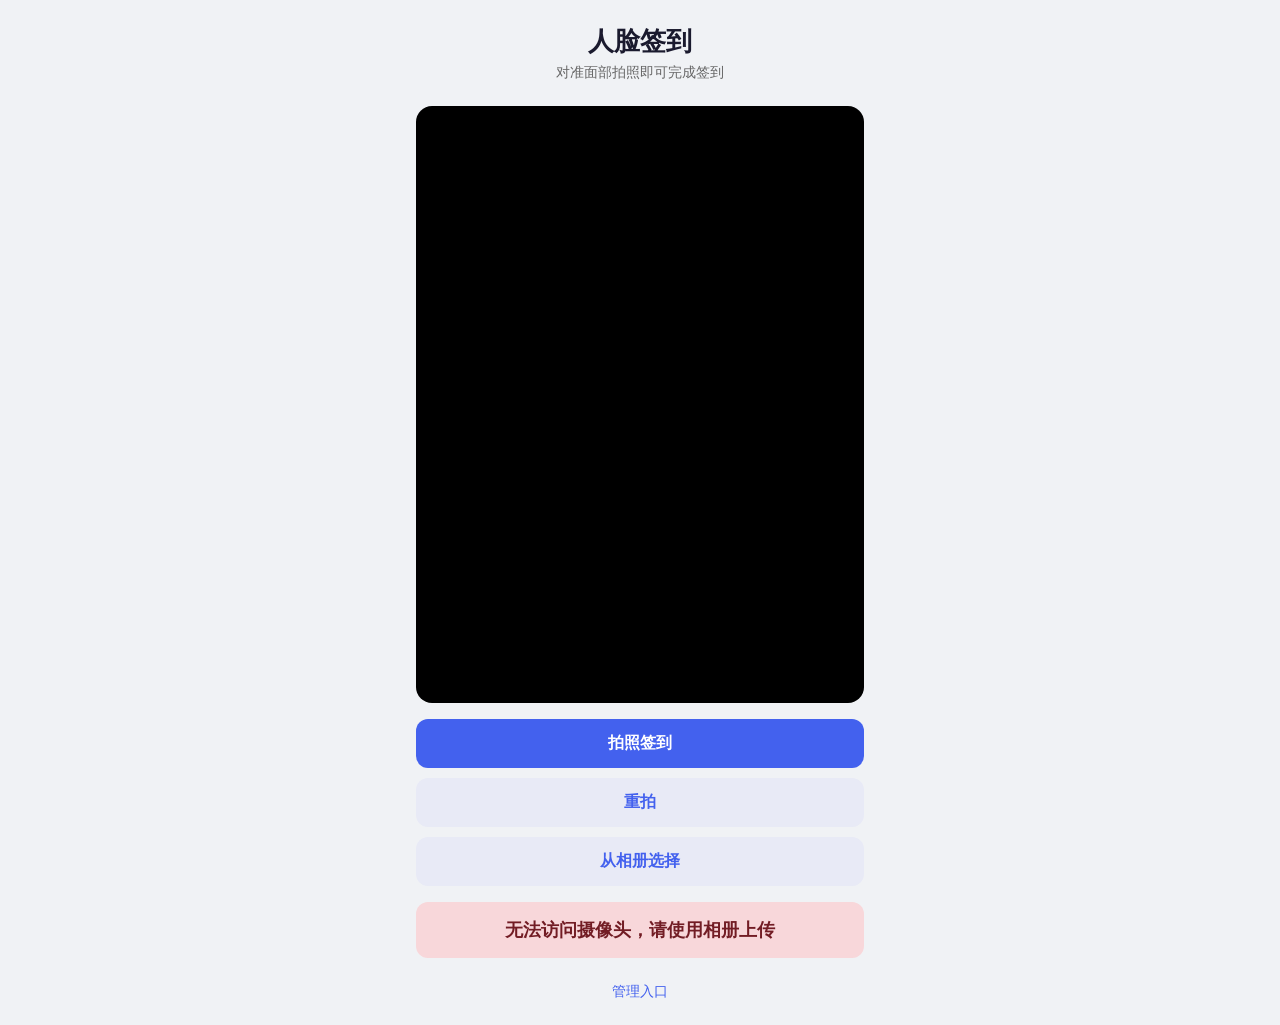
==== mobile/index.html @ 75b5d15c "Add files via upload 设计文档和基本框架" ====
<!DOCTYPE html>
<html lang="zh-CN">
<head>
  <meta charset="UTF-8">
  <meta name="viewport" content="width=device-width, initial-scale=1.0, maximum-scale=1.0, user-scalable=no">
  <title>人脸签到</title>
  <link rel="stylesheet" href="css/style.css">
</head>
<body>
  <div class="container">
    <header>
      <h1>人脸签到</h1>
      <p class="subtitle">对准面部拍照即可完成签到</p>
    </header>

    <div class="camera-area">
      <video id="video" autoplay playsinline></video>
      <canvas id="canvas" hidden></canvas>
      <img id="preview" hidden alt="预览">
    </div>

    <div class="actions">
      <button id="btnCapture" class="btn primary">拍照签到</button>
      <button id="btnRetake" class="btn secondary" hidden>重拍</button>
      <label class="btn secondary">
        从相册选择
        <input type="file" id="fileInput" accept="image/*" capture="user" hidden>
      </label>
    </div>

    <div id="result" class="result" hidden></div>

    <footer>
      <a href="admin.html">管理入口</a>
    </footer>
  </div>
  <script src="js/checkin.js"></script>
</body>
</html>
---- mobile/css/style.css ----
* { box-sizing: border-box; margin: 0; padding: 0; }

body {
  font-family: -apple-system, BlinkMacSystemFont, "Segoe UI", Roboto, "Helvetica Neue", sans-serif;
  background: #f0f2f5;
  color: #1a1a2e;
  min-height: 100vh;
}

.container {
  max-width: 480px;
  margin: 0 auto;
  padding: 24px 16px;
}

header { text-align: center; margin-bottom: 24px; }
header h1 { font-size: 1.6rem; font-weight: 700; }
.subtitle { color: #666; margin-top: 4px; font-size: 0.9rem; }

.camera-area {
  background: #000;
  border-radius: 16px;
  overflow: hidden;
  aspect-ratio: 3/4;
  margin-bottom: 16px;
}

#video, #preview {
  width: 100%;
  height: 100%;
  object-fit: cover;
}

.actions {
  display: flex;
  flex-direction: column;
  gap: 10px;
  margin-bottom: 16px;
}

.btn {
  display: block;
  width: 100%;
  padding: 14px;
  border: none;
  border-radius: 12px;
  font-size: 1rem;
  font-weight: 600;
  cursor: pointer;
  text-align: center;
}

.btn.primary { background: #4361ee; color: #fff; }
.btn.secondary { background: #e8eaf6; color: #4361ee; }
.btn:disabled { opacity: 0.5; cursor: not-allowed; }

.result {
  padding: 16px;
  border-radius: 12px;
  text-align: center;
  font-size: 1.1rem;
  font-weight: 600;
}

.result.success { background: #d4edda; color: #155724; }
.result.error { background: #f8d7da; color: #721c24; }

.card {
  background: #fff;
  border-radius: 16px;
  padding: 20px;
  margin-bottom: 16px;
  box-shadow: 0 2px 8px rgba(0,0,0,0.06);
}

.card h2 { font-size: 1.1rem; margin-bottom: 12px; }

input[type="text"], input[type="password"], input[type="date"], input[type="file"] {
  width: 100%;
  padding: 12px;
  margin-bottom: 10px;
  border: 1px solid #ddd;
  border-radius: 8px;
  font-size: 1rem;
}

.tabs { display: flex; gap: 8px; margin-bottom: 12px; }
.tab {
  flex: 1;
  padding: 10px;
  border: none;
  border-radius: 8px;
  background: #e8eaf6;
  cursor: pointer;
  font-weight: 600;
}
.tab.active { background: #4361ee; color: #fff; }

.list { list-style: none; margin-top: 12px; }
.list li {
  padding: 12px;
  border-bottom: 1px solid #eee;
  display: flex;
  justify-content: space-between;
  align-items: center;
  font-size: 0.9rem;
}

.list li button {
  padding: 6px 12px;
  border: none;
  border-radius: 6px;
  background: #fee;
  color: #c00;
  cursor: pointer;
  font-size: 0.8rem;
}

footer { text-align: center; margin-top: 24px; }
footer a { color: #4361ee; text-decoration: none; font-size: 0.9rem; }
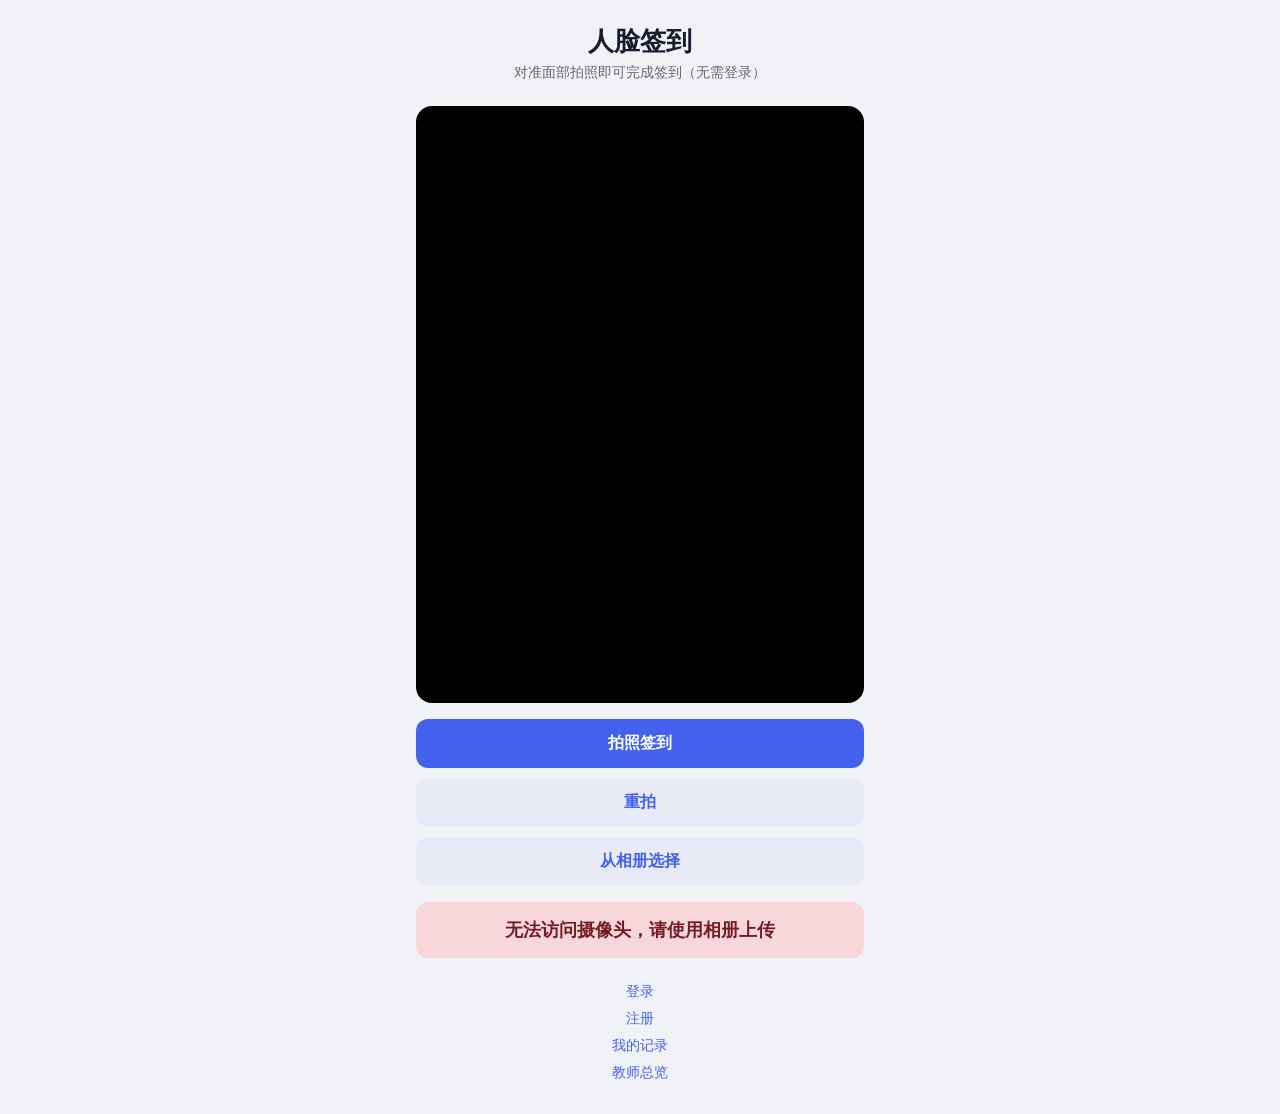
==== commit bad6e23e: "框架修改和设计文档修改" ====
--- a/mobile/index.html
+++ b/mobile/index.html
@@ -10,7 +10,7 @@
   <div class="container">
     <header>
       <h1>人脸签到</h1>
-      <p class="subtitle">对准面部拍照即可完成签到</p>
+      <p class="subtitle">对准面部拍照即可完成签到（无需登录）</p>
     </header>
 
     <div class="camera-area">
@@ -30,10 +30,15 @@
 
     <div id="result" class="result" hidden></div>
 
-    <footer>
-      <a href="admin.html">管理入口</a>
-    </footer>
+    <nav class="nav-links">
+      <a href="login.html">登录</a>
+      <a href="register.html">注册</a>
+      <a href="records.html">我的记录</a>
+      <a href="dashboard.html">教师总览</a>
+    </nav>
   </div>
+  <script src="js/config.js"></script>
+  <script src="js/common.js"></script>
   <script src="js/checkin.js"></script>
 </body>
 </html>
--- a/mobile/css/style.css
+++ b/mobile/css/style.css
@@ -11,6 +11,7 @@
   max-width: 480px;
   margin: 0 auto;
   padding: 24px 16px;
+  padding-bottom: 32px;
 }
 
 header { text-align: center; margin-bottom: 24px; }
@@ -116,5 +117,85 @@
   font-size: 0.8rem;
 }
 
+.camera-area.small {
+  aspect-ratio: 4/3;
+  margin: 12px 0;
+}
+
+.nav-links {
+  display: flex;
+  flex-direction: column;
+  gap: 8px;
+  text-align: center;
+  margin-top: 24px;
+}
+
+.nav-links a {
+  color: #4361ee;
+  text-decoration: none;
+  font-size: 0.9rem;
+}
+
+.link-btn {
+  display: block;
+  text-decoration: none;
+  margin-top: 12px;
+}
+
+.stats-grid {
+  display: grid;
+  grid-template-columns: repeat(3, 1fr);
+  gap: 12px;
+  margin-bottom: 16px;
+}
+
+.stat-card {
+  background: #fff;
+  border-radius: 12px;
+  padding: 16px;
+  text-align: center;
+  box-shadow: 0 2px 8px rgba(0,0,0,0.06);
+}
+
+.stat-card.success .stat-value { color: #155724; }
+.stat-card.warning .stat-value { color: #856404; }
+
+.stat-value {
+  font-size: 1.4rem;
+  font-weight: 700;
+  color: #4361ee;
+}
+
+.stat-label {
+  margin-top: 4px;
+  font-size: 0.75rem;
+  color: #666;
+}
+
+.list li.empty {
+  justify-content: center;
+  color: #888;
+  flex-direction: column;
+  gap: 4px;
+}
+
+.toolbar {
+  display: flex;
+  gap: 8px;
+  margin-bottom: 16px;
+  flex-wrap: wrap;
+}
+
+.toolbar input[type="date"] {
+  flex: 1;
+  min-width: 140px;
+  margin-bottom: 0;
+}
+
+.toolbar .btn {
+  flex: 1;
+  padding: 12px;
+}
+
 footer { text-align: center; margin-top: 24px; }
 footer a { color: #4361ee; text-decoration: none; font-size: 0.9rem; }
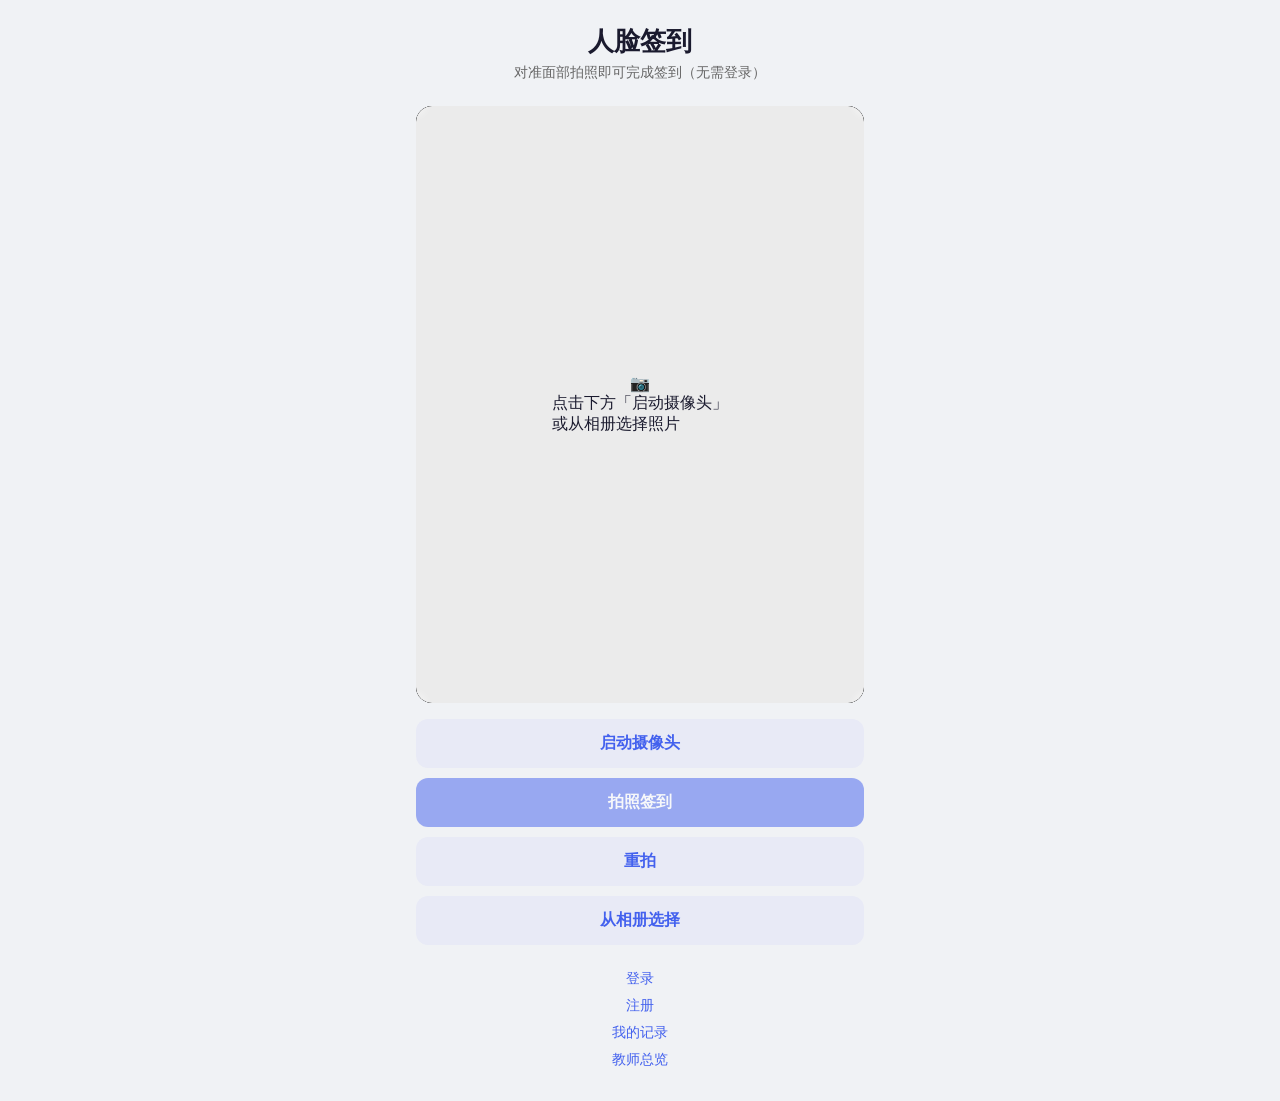
==== commit 5dfbd404: "签到页面拍照" ====
--- a/mobile/index.html
+++ b/mobile/index.html
@@ -14,13 +14,19 @@
     </header>
 
     <div class="camera-area">
+      <div class="camera-placeholder" id="cameraPlaceholder" hidden>
+        <div class="placeholder-icon">📷</div>
+        <p class="placeholder-text">点击下方「启动摄像头」<br>或从相册选择照片</p>
+      </div>
+
       <video id="video" autoplay playsinline></video>
       <canvas id="canvas" hidden></canvas>
       <img id="preview" hidden alt="预览">
     </div>
 
     <div class="actions">
-      <button id="btnCapture" class="btn primary">拍照签到</button>
+      <button id="btnCamera" class="btn secondary">启动摄像头</button>
+      <button id="btnCapture" class="btn primary" disabled>拍照签到</button>
       <button id="btnRetake" class="btn secondary" hidden>重拍</button>
       <label class="btn secondary">
         从相册选择
@@ -38,6 +44,7 @@
     </nav>
   </div>
   <script src="js/config.js"></script>
+  <script src="js/mock-data.js"></script>
   <script src="js/common.js"></script>
   <script src="js/checkin.js"></script>
 </body>
--- a/mobile/css/style.css
+++ b/mobile/css/style.css
@@ -26,11 +26,39 @@
   margin-bottom: 16px;
 }
 
+.camera-placeholder {
+  display: flex;
+  justify-content: center;
+  align-items: center;
+  flex-direction: column;
+  background: rgba(255, 255, 255, 0.92);
+  backdrop-filter: blur(4px);   /* 磨砂玻璃效果 */
+  height: 100%;
+}
+
+.camera-placeholder[hidden] {
+  display: none !important;
+}
+
 #video, #preview {
   width: 100%;
   height: 100%;
   object-fit: cover;
 }
+
+/* 摄像头画面左右翻转(镜像效果) */
+#video {
+  transform: scaleX(-1);
+  -webkit-transform: scaleX(-1);  /* Safari/Chrome 兼容 */
+  -moz-transform: scaleX(-1);     /* Firefox 兼容 */
+}
+
+/* 拍照预览也左右翻转
+#preview.flipped {
+  transform: scaleX(-1);
+  -webkit-transform: scaleX(-1);
+  -moz-transform: scaleX(-1);
+} */
 
 .actions {
   display: flex;
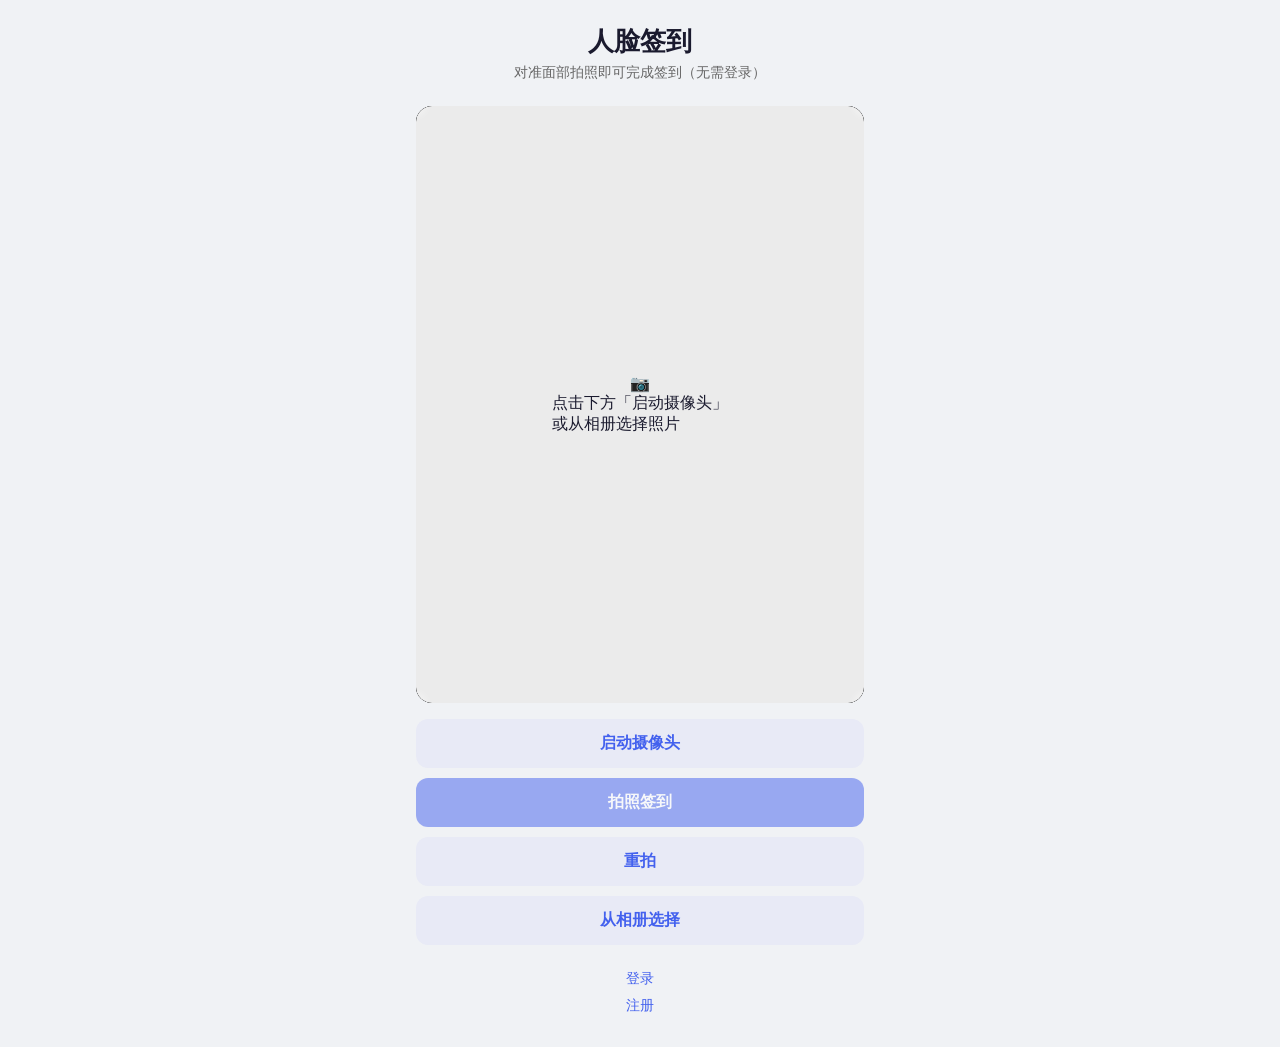
==== commit 11cf380a: "修改列表筛选问题" ====
--- a/mobile/index.html
+++ b/mobile/index.html
@@ -36,16 +36,45 @@
 
     <div id="result" class="result" hidden></div>
 
-    <nav class="nav-links">
-      <a href="login.html">登录</a>
-      <a href="register.html">注册</a>
-      <a href="records.html">我的记录</a>
-      <a href="dashboard.html">教师总览</a>
+    <nav class="nav-links" id="navLinks">
+      <!-- 导航链接将根据登录状态动态生成 -->
     </nav>
   </div>
   <script src="js/config.js"></script>
   <script src="js/mock-data.js"></script>
   <script src="js/common.js"></script>
   <script src="js/checkin.js"></script>
+  <script>
+    // 根据登录状态和角色动态生成导航链接
+    (function() {
+      const navLinks = document.getElementById('navLinks');
+      let links = '';
+      
+      if (!isLoggedIn()) {
+        // 未登录状态：仅显示登录和注册
+        links += '<a href="login.html">登录</a>';
+        links += '<a href="register.html">注册</a>';
+      } else {
+        // 已登录状态：显示我的记录
+        links += '<a href="records.html">我的记录</a>';
+        
+        // 如果是教师，额外显示教师总览
+        if (isTeacher()) {
+          links += '<a href="dashboard.html">教师总览</a>';
+        }
+        
+        // 添加注销链接
+        links += '<a href="#" onclick="handleLogout(); return false;">注销</a>';
+      }
+      
+      navLinks.innerHTML = links;
+    })();
+    
+    // 处理注销
+    async function handleLogout() {
+      await logout();
+      window.location.href = 'index.html';
+    }
+  </script>
 </body>
 </html>
--- a/mobile/css/style.css
+++ b/mobile/css/style.css
@@ -225,5 +225,25 @@
   padding: 12px;
 }
 
+.filter-controls {
+  display: flex;
+  gap: 8px;
+  margin-bottom: 16px;
+  flex-wrap: wrap;
+  align-items: center;
+}
+
+.filter-controls input[type="date"] {
+  flex: 1;
+  min-width: 140px;
+  margin-bottom: 0;
+}
+
+.filter-controls .btn {
+  flex: 1;
+  padding: 12px;
+  min-width: 100px;
+}
+
 footer { text-align: center; margin-top: 24px; }
 footer a { color: #4361ee; text-decoration: none; font-size: 0.9rem; }
